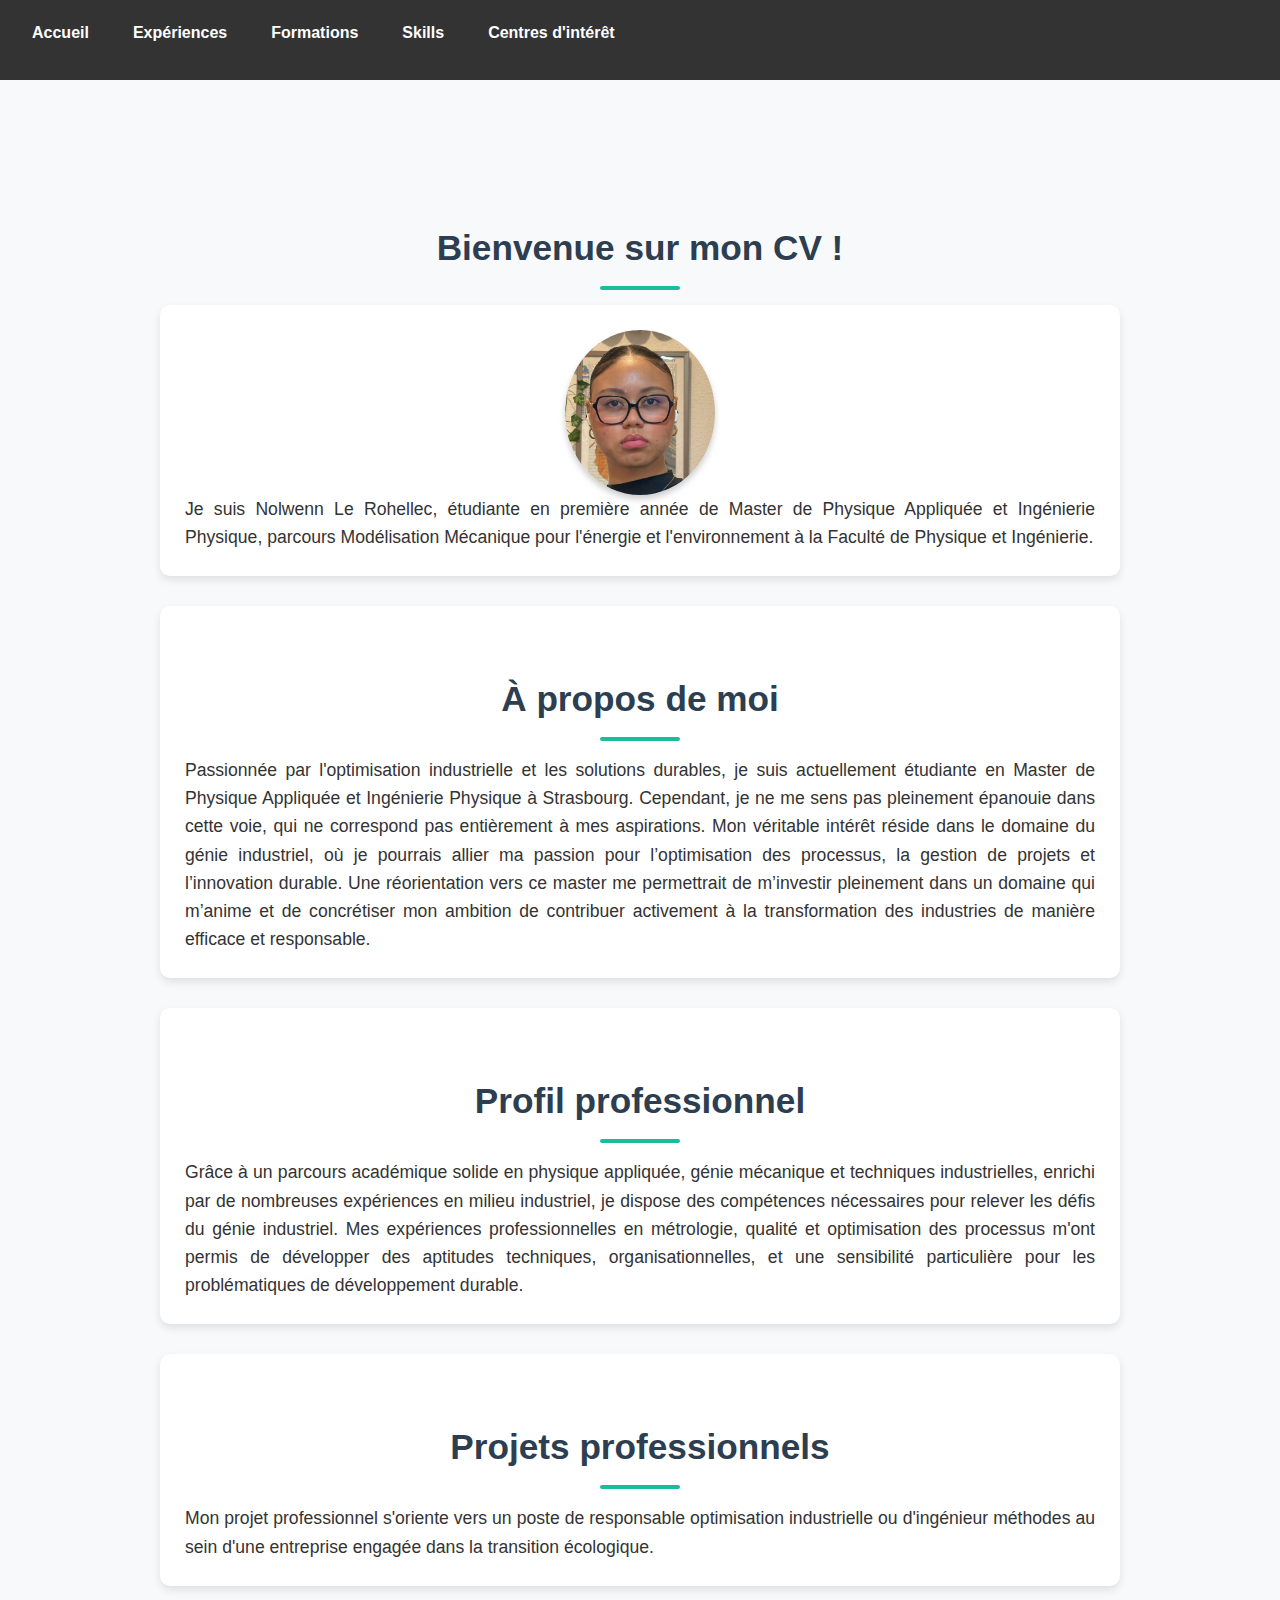
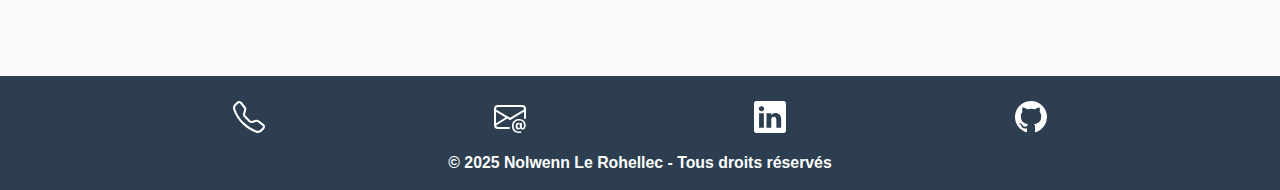
==== index.html @ 43734ae4 "Intégration burger et cordoo footer" ====
<!DOCTYPE html>
<html lang="fr">
<head>
    <meta charset="UTF-8">
    <meta name="viewport" content="width=device-width, initial-scale=1.0">
    <title>Accueil - Nolwenn Le Rohellec</title>
    <link rel="stylesheet" href="style.css">
    <script src="/script.js" defer=""></script>
    <link rel="stylesheet" href="https://cdnjs.cloudflare.com/ajax/libs/font-awesome/6.4.2/css/all.min.css">
</head>
<body>
    
    <header>
        <nav>
            <div class="menu-toggle" id="menu-toggle">
                <div class="bar"></div>
                <div class="bar"></div>
                <div class="bar"></div>
            </div>
            <ul id="menu" class="menu">
                <li><a href="index.html">Accueil</a></li>
                <li><a href="experiences.html">Expériences</a></li>
                <li><a href="formations.html">Formations</a></li>
                <li><a href="skills.html">Skills</a></li>
                <li><a href="interets.html">Centres d'intérêt</a></li>
            </ul>
        </nav>
    </header>

    <main>
        <div>
            <h1>Bienvenue sur mon CV !</h1>
        </div>

        <section class="accueil">
            <!-- Image de profil ajoutée -->
            <img src="Photo.nono.png" alt="Photo de Nolwenn" class="profile-pic">
            <p>Je suis Nolwenn Le Rohellec, étudiante en première année de Master de Physique Appliquée et Ingénierie Physique, parcours Modélisation Mécanique pour l'énergie et l'environnement à la Faculté de Physique et Ingénierie.</p>
        </section>
       
        <section class="about">
            <h1>À propos de moi</h1>
            <p>Passionnée par l'optimisation industrielle et les solutions durables, je suis actuellement étudiante en Master de Physique Appliquée et Ingénierie Physique à Strasbourg. Cependant, je ne me sens pas pleinement épanouie dans cette voie, qui ne correspond pas entièrement à mes aspirations. Mon véritable intérêt réside dans le domaine du génie industriel, où je pourrais allier ma passion pour l’optimisation des processus, la gestion de projets et l’innovation durable. Une réorientation vers ce master me permettrait de m’investir pleinement dans un domaine qui m’anime et de concrétiser mon ambition de contribuer activement à la transformation des industries de manière efficace et responsable.</p>
        </section>

        <section class="profil">
            <h1>Profil professionnel</h1>
            <p>Grâce à un parcours académique solide en physique appliquée, génie mécanique et techniques industrielles, enrichi par de nombreuses expériences en milieu industriel, je dispose des compétences nécessaires pour relever les défis du génie industriel. Mes expériences professionnelles en métrologie, qualité et optimisation des processus m'ont permis de développer des aptitudes techniques, organisationnelles, et une sensibilité particulière pour les problématiques de développement durable.</p>
        </section>

        <section class="projet">
            <h1>Projets professionnels</h1>
            <p>Mon projet professionnel s'oriente vers un poste de responsable optimisation industrielle ou d'ingénieur méthodes au sein d'une entreprise engagée dans la transition écologique.</p>
        </section>

    </main>

    <footer>
        <div class="contact-icons">
            <a href="tel:+33626799695" aria-label="Téléphone">
              <svg xmlns="http://www.w3.org/2000/svg" width="32" height="32" fill="currentColor" class="bi bi-telephone" viewBox="0 0 16 16">
                  <path d="M3.654 1.328a.678.678 0 0 0-1.015-.063L1.605 2.3c-.483.484-.661 1.169-.45 1.77a17.6 17.6 0 0 0 4.168 6.608 17.6 17.6 0 0 0 6.608 4.168c.601.211 1.286.033 1.77-.45l1.034-1.034a.678.678 0 0 0-.063-1.015l-2.307-1.794a.68.68 0 0 0-.58-.122l-2.19.547a1.75 1.75 0 0 1-1.657-.459L5.482 8.062a1.75 1.75 0 0 1-.46-1.657l.548-2.19a.68.68 0 0 0-.122-.58zM1.884.511a1.745 1.745 0 0 1 2.612.163L6.29 2.98c.329.423.445.974.315 1.494l-.547 2.19a.68.68 0 0 0 .178.643l2.457 2.457a.68.68 0 0 0 .644.178l2.189-.547a1.75 1.75 0 0 1 1.494.315l2.306 1.794c.829.645.905 1.87.163 2.611l-1.034 1.034c-.74.74-1.846 1.065-2.877.702a18.6 18.6 0 0 1-7.01-4.42 18.6 18.6 0 0 1-4.42-7.009c-.362-1.03-.037-2.137.703-2.877z"/>
                </svg>
            </a>
            <a href="mailto:nolwenn.lerohellec@gmail.com" aria-label="Email">
              <svg xmlns="http://www.w3.org/2000/svg" width="32" height="32" fill="currentColor" class="bi bi-envelope-at" viewBox="0 0 16 16">
                  <path d="M2 2a2 2 0 0 0-2 2v8.01A2 2 0 0 0 2 14h5.5a.5.5 0 0 0 0-1H2a1 1 0 0 1-.966-.741l5.64-3.471L8 9.583l7-4.2V8.5a.5.5 0 0 0 1 0V4a2 2 0 0 0-2-2zm3.708 6.208L1 11.105V5.383zM1 4.217V4a1 1 0 0 1 1-1h12a1 1 0 0 1 1 1v.217l-7 4.2z"/>
                  <path d="M14.247 14.269c1.01 0 1.587-.857 1.587-2.025v-.21C15.834 10.43 14.64 9 12.52 9h-.035C10.42 9 9 10.36 9 12.432v.214C9 14.82 10.438 16 12.358 16h.044c.594 0 1.018-.074 1.237-.175v-.73c-.245.11-.673.18-1.18.18h-.044c-1.334 0-2.571-.788-2.571-2.655v-.157c0-1.657 1.058-2.724 2.64-2.724h.04c1.535 0 2.484 1.05 2.484 2.326v.118c0 .975-.324 1.39-.639 1.39-.232 0-.41-.148-.41-.42v-2.19h-.906v.569h-.03c-.084-.298-.368-.63-.954-.63-.778 0-1.259.555-1.259 1.4v.528c0 .892.49 1.434 1.26 1.434.471 0 .896-.227 1.014-.643h.043c.118.42.617.648 1.12.648m-2.453-1.588v-.227c0-.546.227-.791.573-.791.297 0 .572.192.572.708v.367c0 .573-.253.744-.564.744-.354 0-.581-.215-.581-.8Z"/>
                </svg>
            </a>
            <a href="https://www.linkedin.com/in/nolwenn-le-rohellec-1720a2218/?originalSubdomain=fr" target="_blank" aria-label="LinkedIn">
              <svg xmlns="http://www.w3.org/2000/svg" width="32" height="32" fill="currentColor" class="bi bi-linkedin" viewBox="0 0 16 16">
                  <path d="M0 1.146C0 .513.526 0 1.175 0h13.65C15.474 0 16 .513 16 1.146v13.708c0 .633-.526 1.146-1.175 1.146H1.175C.526 16 0 15.487 0 14.854zm4.943 12.248V6.169H2.542v7.225zm-1.2-8.212c.837 0 1.358-.554 1.358-1.248-.015-.709-.52-1.248-1.342-1.248S2.4 3.226 2.4 3.934c0 .694.521 1.248 1.327 1.248zm4.908 8.212V9.359c0-.216.016-.432.08-.586.173-.431.568-.878 1.232-.878.869 0 1.216.662 1.216 1.634v3.865h2.401V9.25c0-2.22-1.184-3.252-2.764-3.252-1.274 0-1.845.7-2.165 1.193v.025h-.016l.016-.025V6.169h-2.4c.03.678 0 7.225 0 7.225z"/>
                </svg>
            </a>
            <a href="https://github.com/Nono13122002" target="_blank" aria-label="GitHub">
              <svg xmlns="http://www.w3.org/2000/svg" width="32" height="32" fill="currentColor" class="bi bi-github" viewBox="0 0 16 16">
                  <path d="M8 0C3.58 0 0 3.58 0 8c0 3.54 2.29 6.53 5.47 7.59.4.07.55-.17.55-.38 0-.19-.01-.82-.01-1.49-2.01.37-2.53-.49-2.69-.94-.09-.23-.48-.94-.82-1.13-.28-.15-.68-.52-.01-.53.63-.01 1.08.58 1.23.82.72 1.21 1.87.87 2.33.66.07-.52.28-.87.51-1.07-1.78-.2-3.64-.89-3.64-3.95 0-.87.31-1.59.82-2.15-.08-.2-.36-1.02.08-2.12 0 0 .67-.21 2.2.82.64-.18 1.32-.27 2-.27s1.36.09 2 .27c1.53-1.04 2.2-.82 2.2-.82.44 1.1.16 1.92.08 2.12.51.56.82 1.27.82 2.15 0 3.07-1.87 3.75-3.65 3.95.29.25.54.73.54 1.48 0 1.07-.01 1.93-.01 2.2 0 .21.15.46.55.38A8.01 8.01 0 0 0 16 8c0-4.42-3.58-8-8-8"/>
                </svg>
            </a>
  
          </div>
        <p>© 2025 Nolwenn Le Rohellec - <span style="color: white;">Tous droits réservés</span></p>
    </footer>
</body>
</html>
---- style.css ----
/* Réinitialisation des styles de base */
* {
    margin: 0;
    padding: 0;
    box-sizing: border-box;
    font-family: 'Poppins', sans-serif;
}

/* Couleurs principales */
:root {
    --main-color: #1ABC9C;  /* Vert turquoise */
    --dark-color: #2C3E50;
    --light-bg: #f8f9fa;
    --text-color: #333;
}

/* Style général du corps */
body {
    background-color: var(--light-bg);
    color: var(--text-color);
    line-height: 1.6;
}

/* Style du header */
header {
    position: fixed; 
    top: 0; 
    left: 0; 
    width: 100%;
    height: 80px;
    z-index: 100; 
    background-color: #333;
    padding: 20px;
}

/* Menu burger */
.menu-toggle {
    display: none;
    cursor: pointer;
    flex-direction: column;
    gap: 5px;
    position: absolute; 
    right: 20px; 
    top: 50%;
    transform: translateY(-50%);
}

.menu-toggle .bar {
    width: 30px;
    height: 5px;
    background-color: white;
    border-radius: 5px;
    transition: transform 0.3s ease, opacity 0.3s ease;
}

/* Transformation du burger en croix */
.menu-toggle.open .bar:nth-child(1) {
    transform: rotate(45deg) translateY(14px); /
}

.menu-toggle.open .bar:nth-child(2) {
    opacity: 0; 
}

.menu-toggle.open .bar:nth-child(3) {
    transform: rotate(-45deg) translateY(-14px);
}

/* Menu */
.menu {
    list-style: none;
    padding: 0;
    margin: 0;
    display: flex;
    gap: 20px;
}

/* Style des liens */
nav a {
    text-decoration: none;
    color: white;
    font-weight: bold;
    padding: 8px 12px;
    border-radius: 5px;
    transition: background 0.3s ease-in-out;
}

nav a:hover {
    background: var(--main-color);
    color: white;
}

/* Ajustement pour éviter que le header cache le contenu */
main {
    max-width: 1000px;
    margin: 160px auto 40px; 
    padding: 20px;
}

/* Style des sections */
section {
    background: white;
    padding: 25px;
    margin-bottom: 30px;
    border-radius: 10px;
    box-shadow: 0px 4px 8px rgba(0, 0, 0, 0.1);
    animation: fadeIn 1s ease-in-out;
}

/* Style des titres */
h1 {
    text-align: center;
    font-size: 2.2em;
    color: var(--dark-color);
    margin-top: 40px; /* Ajout de marge pour ne pas être caché */
    margin-bottom: 15px;
    position: relative;
}

/* Ligne décorative sous les titres */
h1::after {
    content: '';
    display: block;
    width: 80px;
    height: 4px;
    background: var(--main-color);
    margin: 10px auto 0;
    border-radius: 2px;
}

/* Alignement et style du texte */
p {
    text-align: justify;  /* Texte justifié pour un rendu plus professionnel */
    font-size: 1.1em;
    color: var(--text-color);
}

/* Image de profil */
.profile-pic {
    display: block;
    width: 150px;
    border-radius: 50%;
    margin: 20px auto;
    box-shadow: 0px 4px 6px rgba(0, 0, 0, 0.2);
    transition: transform 0.3s ease-in-out;
}

.profile-pic:hover {
    transform: scale(1.1);
}

/* Animation d'apparition */
@keyframes fadeIn {
    from { opacity: 0; transform: translateY(-10px); }
    to { opacity: 1; transform: translateY(0); }
}

/* Style du footer */
footer {
    text-align: center;
    padding: 15px;
    background: var(--dark-color);
    color: white;  /* Texte blanc */
    font-size: 0.9em;
    margin-top: 20px;
}

/* Centrage et couleur du texte "Tous droits réservés" */
footer p {
    text-align: center;
    color: white !important;  /* Assure que le texte est bien blanc */
    font-weight: bold;
}

/* Alignement de l'en-tête */
.header-left {
    display: flex;
    align-items: center;
}

.accueil {
    text-align: center;
}

.profile-pic {
    display: block;
    margin: 0 auto;
}


.contact-icons {
    display: flex;
    justify-content: space-evenly;
}

.contact-icons svg {
    color: white;
    margin: 10px;
}

.contact-icons svg:hover {
    transform: scale(1.5);
    transition: transform 0.3s ease;
}


/* Affichage du menu burger sur mobile */
@media (max-width: 768px) {
    header {
        justify-content: flex-start; /* Garde le burger aligné à gauche par défaut */
    }

    .menu {
        display: none;
        flex-direction: column;
        width: 100%;
        background-color: #333;
    }

    .menu.active {
        display: flex;
    }

    .menu li {
        padding: 15px;
        text-align: center;
        width: 100%;
    }

    .menu-toggle {
        display: flex;
    }
}
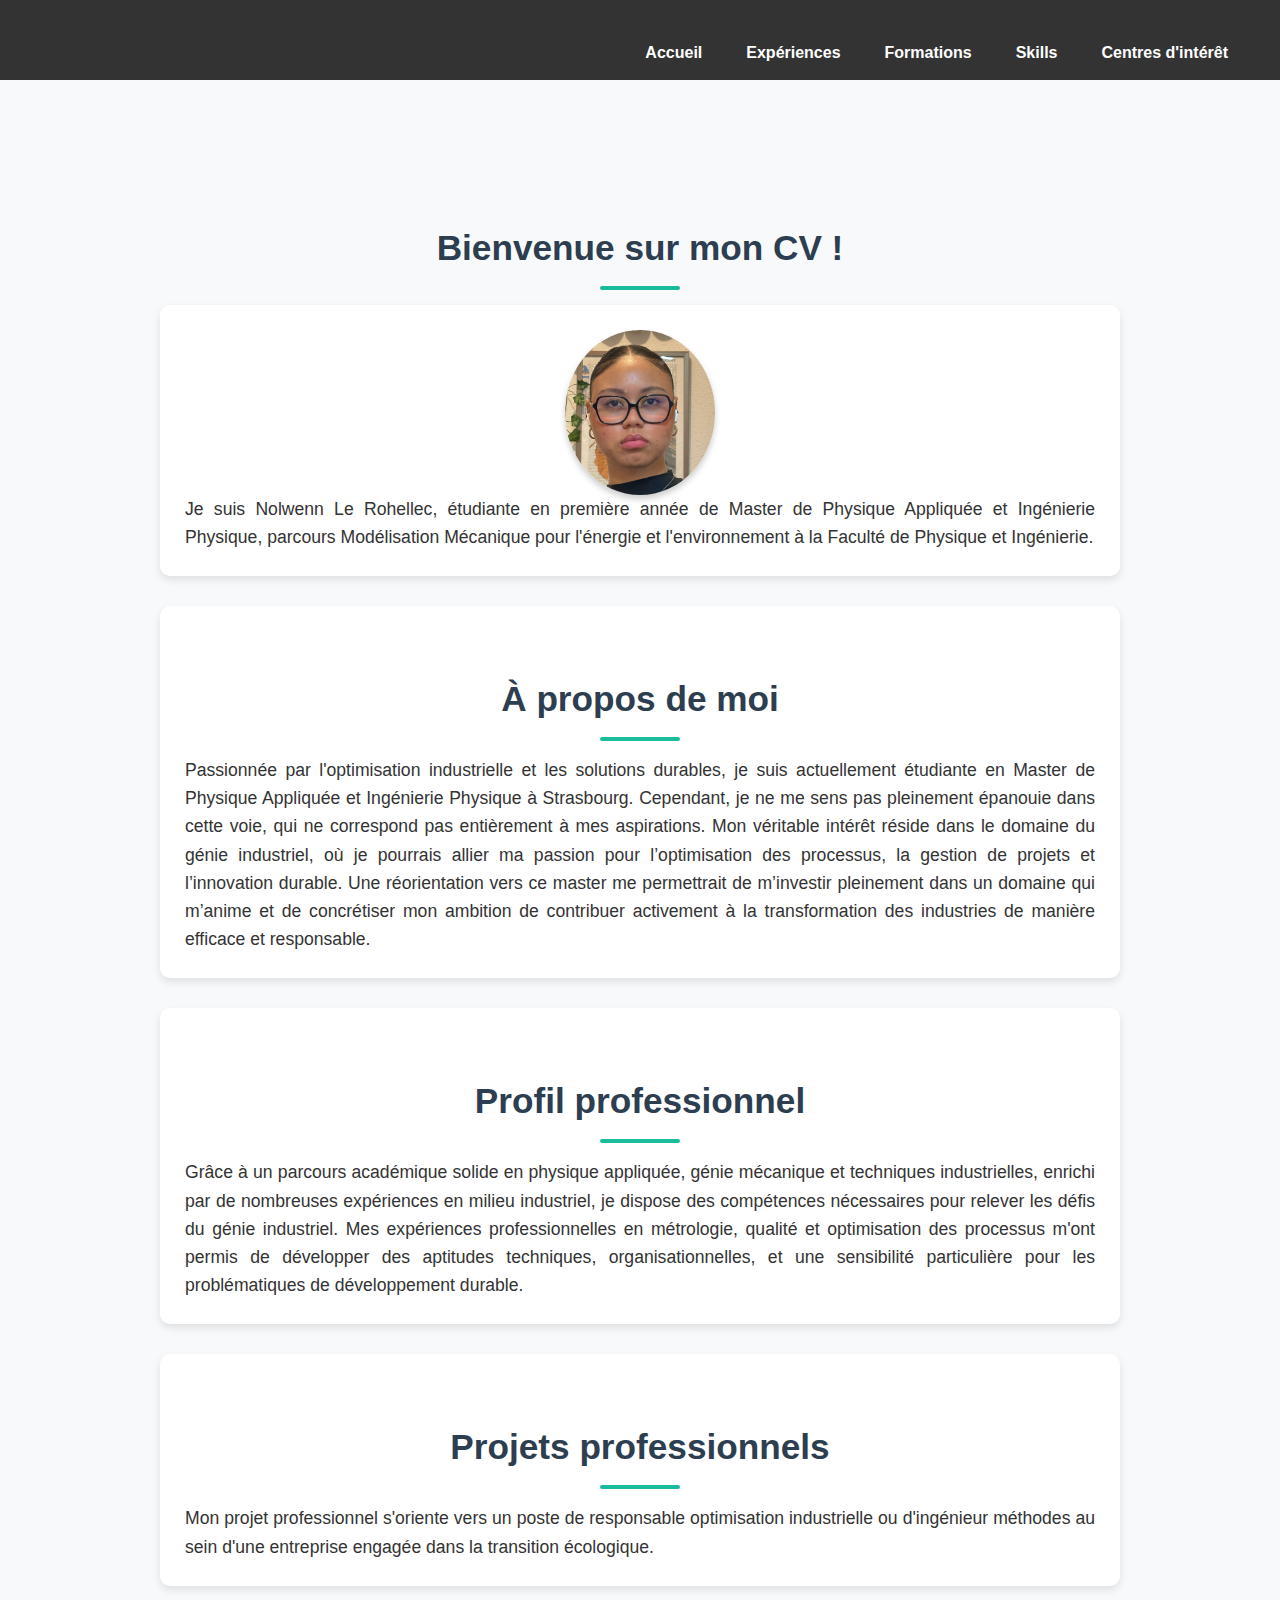
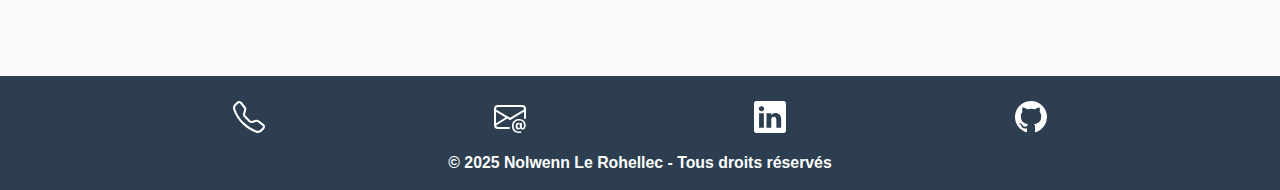
==== commit 4035b441: "debeug arbo js" ====
--- a/index.html
+++ b/index.html
@@ -5,7 +5,7 @@
     <meta name="viewport" content="width=device-width, initial-scale=1.0">
     <title>Accueil - Nolwenn Le Rohellec</title>
     <link rel="stylesheet" href="style.css">
-    <script src="/script.js" defer=""></script>
+    <script src="script.js" defer=""></script>
     <link rel="stylesheet" href="https://cdnjs.cloudflare.com/ajax/libs/font-awesome/6.4.2/css/all.min.css">
 </head>
 <body>
--- a/style.css
+++ b/style.css
@@ -73,6 +73,8 @@
     margin: 0;
     display: flex;
     gap: 20px;
+    justify-content: end;
+    margin: 20px;
 }
 
 /* Style des liens */
